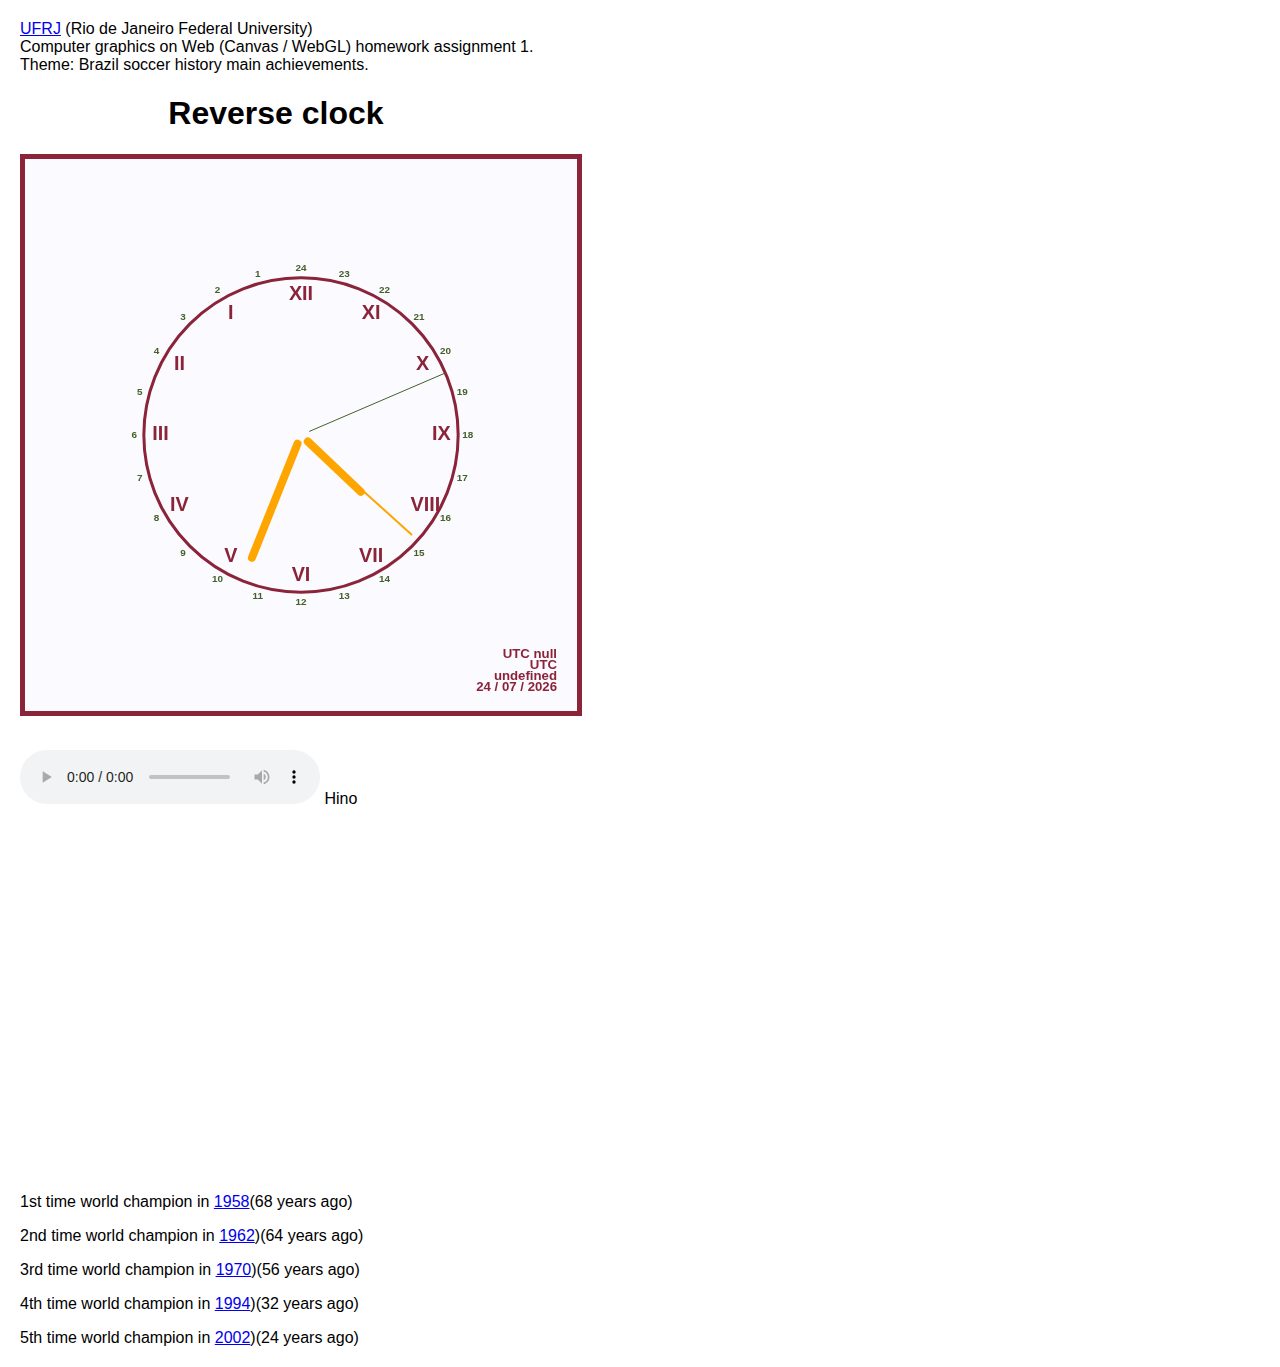
==== index.htm @ 1094c706 "Update index.htm" ====
<!DOCTYPE html>
<html><head><meta http-equiv="Content-Type" content="text/html; charset=UTF-8">
        <title>Reverse Clock</title>
        
        <meta name="viewport" content="width=device-width, initial-scale=1.0">
        <style>
        :root {
            --cgrena: #8b2439;
            --cgreen: #446127;
            --corange: orange;
            --cwhite: white;
            --cwhite1: #8b2439;
            --cwhite2: #446127;
            --cwhite3: #446127;
        }
        </style>
        <link rel="stylesheet" href="./assets/style.css">
    </head>

    <body>
        <p><a href="https://ufrj.br/">UFRJ</a> (Rio de Janeiro Federal University)<br>
        Computer graphics on Web (Canvas / WebGL) homework assignment 1.<br>
        Theme: <a href="https://www.cbf.com.br/"></a>Brazil soccer</a> history main achievements.</p>
            
        <h1>Reverse clock</h1>     
        <div id="container">
            <canvas id="clock" width="512" height="512">
                Please upgrade your browser.
            </canvas>
            <canvas id="handles" width="512" height="512">
                Please upgrade your browser.
            </canvas>
        </div>
        <br>
        <p>
            <audio title="Hino" controls loop>
                <source src="./assets/hino.mp3" type="audio/mpeg">
                Please upgrade your browser!
            </audio>
                Hino
        </p>
        <p>
            <iframe width="560" height="315" 
                    src="https://www.youtube.com/embed/FsLUU64X0EQ?si=UPJ-YPV3-LHPQC3C" 
                    title="YouTube video player" frameborder="0" allow="accelerometer; 
                    autoplay; clipboard-write; encrypted-media; gyroscope; 
                    picture-in-picture; web-share" allowfullscreen >
            </iframe>
        </p>
        <br>
        <p id="Victory1">1st time world champion in
        <a href="https://www.youtube.com/watch?v=3A3YbP9_Ty8">1958</a></p>

        <p id="Victory2">2nd time world champion in
        <a href="https://www.youtube.com/watch?v=jem14KcwK14">1962</a>)</p>

        <p id="Victory3">3rd time world champion in
        <a href="https://www.youtube.com/watch?v=XUOIJ4aFj5g">1970</a>)</p>
            
        <p id="Victory4">4th time world champion in
        <a href="https://www.youtube.com/watch?v=tYdMv1mtBDw">1994</a>)</p>
            
        <p id="Victory5">5th time world champion in
        <a href="https://www.youtube.com/watch?v=FsLUU64X0EQ">2002</a>)</p>

        <script src="./assets/suncalc.js"></script>
        <script src="./assets/clock.js"></script>
        <script src="./assets/date.js"></script>
        <script>
            document.querySelector("#Victory1").innerHTML += `(${elapsedYears("1958-06-29")} years ago)`;
            document.querySelector("#Victory2").innerHTML += `(${elapsedYears("1962-06-17")} years ago)`;
            document.querySelector("#Victory3").innerHTML += `(${elapsedYears("1970-06-21")} years ago)`;
            document.querySelector("#Victory4").innerHTML += `(${elapsedYears("1994-06-17")} years ago)`;
            document.querySelector("#Victory5").innerHTML += `(${elapsedYears("2002-06-30")} years ago)`;
        </script>
    

</body></html>
---- assets/style.css ----
:root {
    --cgrena: #8b2439;
    --cgreen: #446127;
    --corange: orange;
    --cwhite: white;
    --cwhite1: #8b2439;
    --cwhite2: #446127;
    --cwhite3: #446127;
}
body {
    margin: 20px;
    font-family: sans-serif;
}
#clock,
#handles {
    border: 5px solid #8b2439;
    padding: 20px;
    margin: 0px;
}
h1 {
    width: 512px;
    text-align: center;
    /*font-size: 30px;*/
}
#container {
    position: relative;
    height: 512px;
    margin: 0px;
    margin-bottom: 50px;
}
canvas {
    position: absolute;
}
#handles {
    z-index: 2;
}
#clock {
    background-color: #fafaff;
    z-index: 1;
}
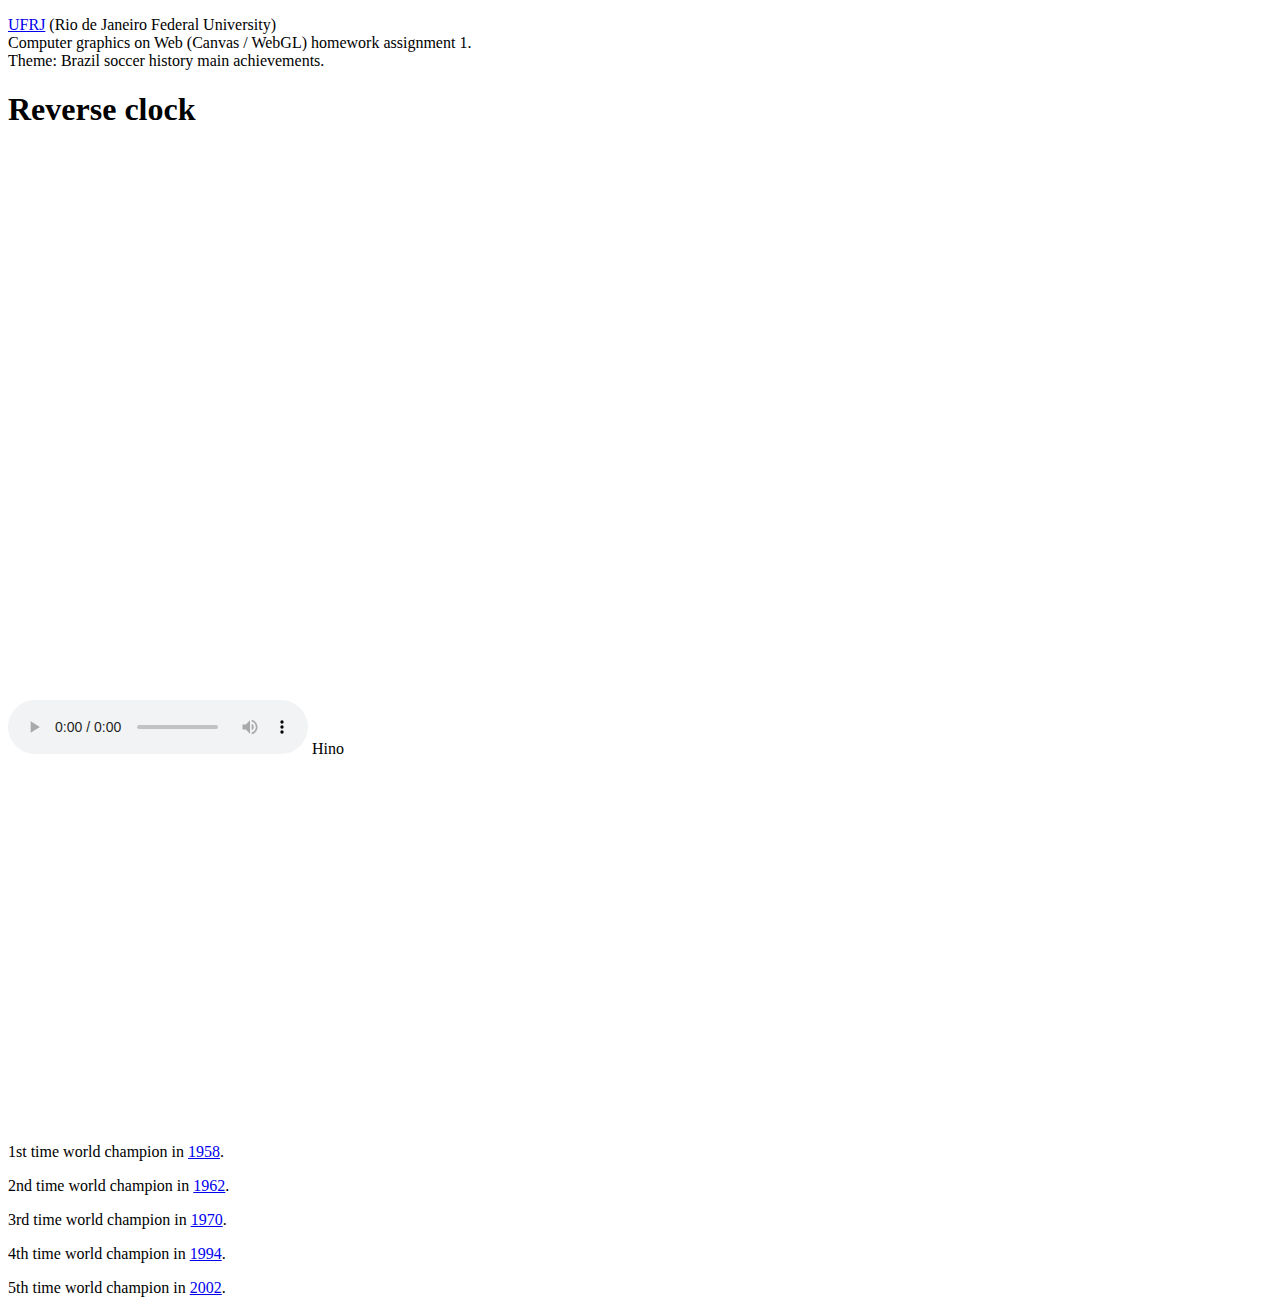
==== commit e71e80d8: "Update index.htm" ====
--- a/index.htm
+++ b/index.htm
@@ -14,7 +14,7 @@
             --cwhite3: #446127;
         }
         </style>
-        <link rel="stylesheet" href="./assets/style.css">
+        <link rel="stylesheet" href="style.css">
     </head>
 
     <body>
@@ -49,23 +49,23 @@
         </p>
         <br>
         <p id="Victory1">1st time world champion in
-        <a href="https://www.youtube.com/watch?v=3A3YbP9_Ty8">1958</a></p>
+        <a href="https://www.youtube.com/watch?v=3A3YbP9_Ty8">1958</a>. </p>
 
         <p id="Victory2">2nd time world champion in
-        <a href="https://www.youtube.com/watch?v=jem14KcwK14">1962</a>)</p>
+        <a href="https://www.youtube.com/watch?v=jem14KcwK14">1962</a>. </p>
 
         <p id="Victory3">3rd time world champion in
-        <a href="https://www.youtube.com/watch?v=XUOIJ4aFj5g">1970</a>)</p>
+        <a href="https://www.youtube.com/watch?v=XUOIJ4aFj5g">1970</a>. </p>
             
         <p id="Victory4">4th time world champion in
-        <a href="https://www.youtube.com/watch?v=tYdMv1mtBDw">1994</a>)</p>
+        <a href="https://www.youtube.com/watch?v=tYdMv1mtBDw">1994</a>. </p>
             
         <p id="Victory5">5th time world champion in
-        <a href="https://www.youtube.com/watch?v=FsLUU64X0EQ">2002</a>)</p>
+        <a href="https://www.youtube.com/watch?v=FsLUU64X0EQ">2002</a>. </p>
 
-        <script src="./assets/suncalc.js"></script>
-        <script src="./assets/clock.js"></script>
-        <script src="./assets/date.js"></script>
+        <script src="suncalc.js"></script>
+        <script src="clock.js"></script>
+        <script src="date.js"></script>
         <script>
             document.querySelector("#Victory1").innerHTML += `(${elapsedYears("1958-06-29")} years ago)`;
             document.querySelector("#Victory2").innerHTML += `(${elapsedYears("1962-06-17")} years ago)`;
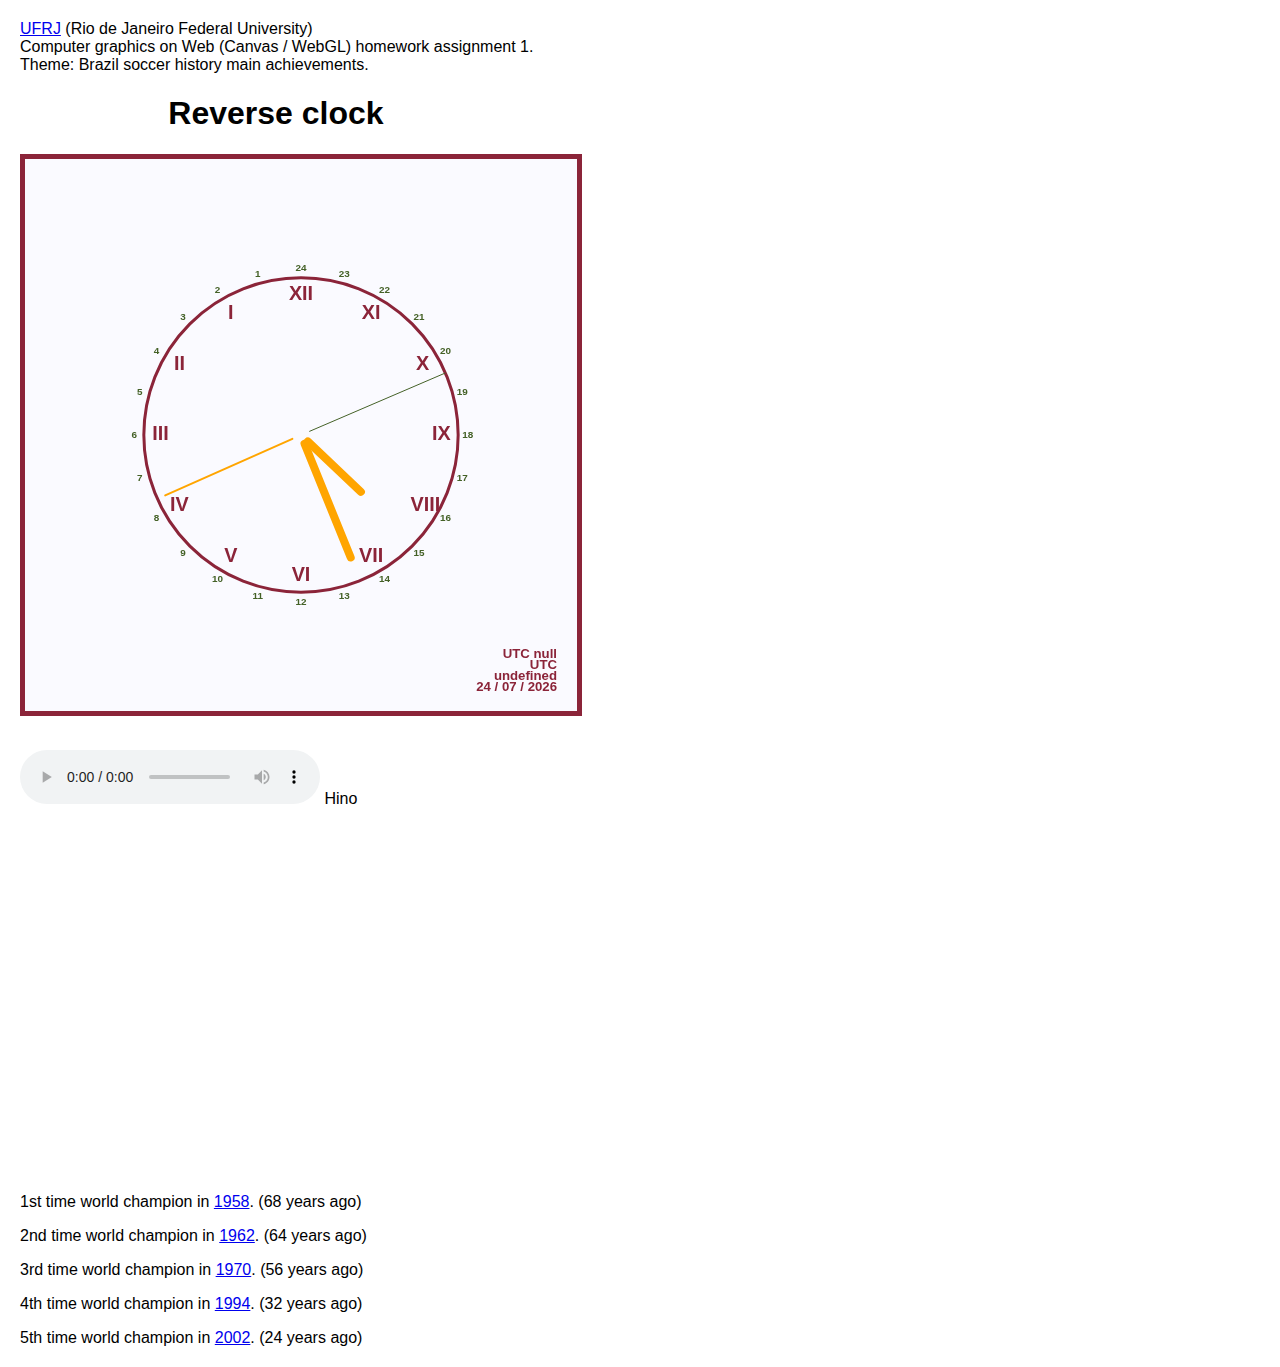
==== commit 93298e86: "p" ====
--- a/index.htm
+++ b/index.htm
@@ -34,7 +34,7 @@
         <br>
         <p>
             <audio title="Hino" controls loop>
-                <source src="./assets/hino.mp3" type="audio/mpeg">
+                <source src="hino.mp3" type="audio/mpeg">
                 Please upgrade your browser!
             </audio>
                 Hino
--- a/style.css
+++ b/style.css
@@ -0,0 +1,31 @@
+body {
+    margin: 20px;
+    font-family: sans-serif;
+}
+#clock,
+#handles {
+    border: 5px solid #8b2439;
+    padding: 20px;
+    margin: 0px;
+}
+h1 {
+    width: 512px;
+    text-align: center;
+    /*font-size: 30px;*/
+}
+#container {
+    position: relative;
+    height: 512px;
+    margin: 0px;
+    margin-bottom: 50px;
+}
+canvas {
+    position: absolute;
+}
+#handles {
+    z-index: 2;
+}
+#clock {
+    background-color: #fafaff;
+    z-index: 1;
+}
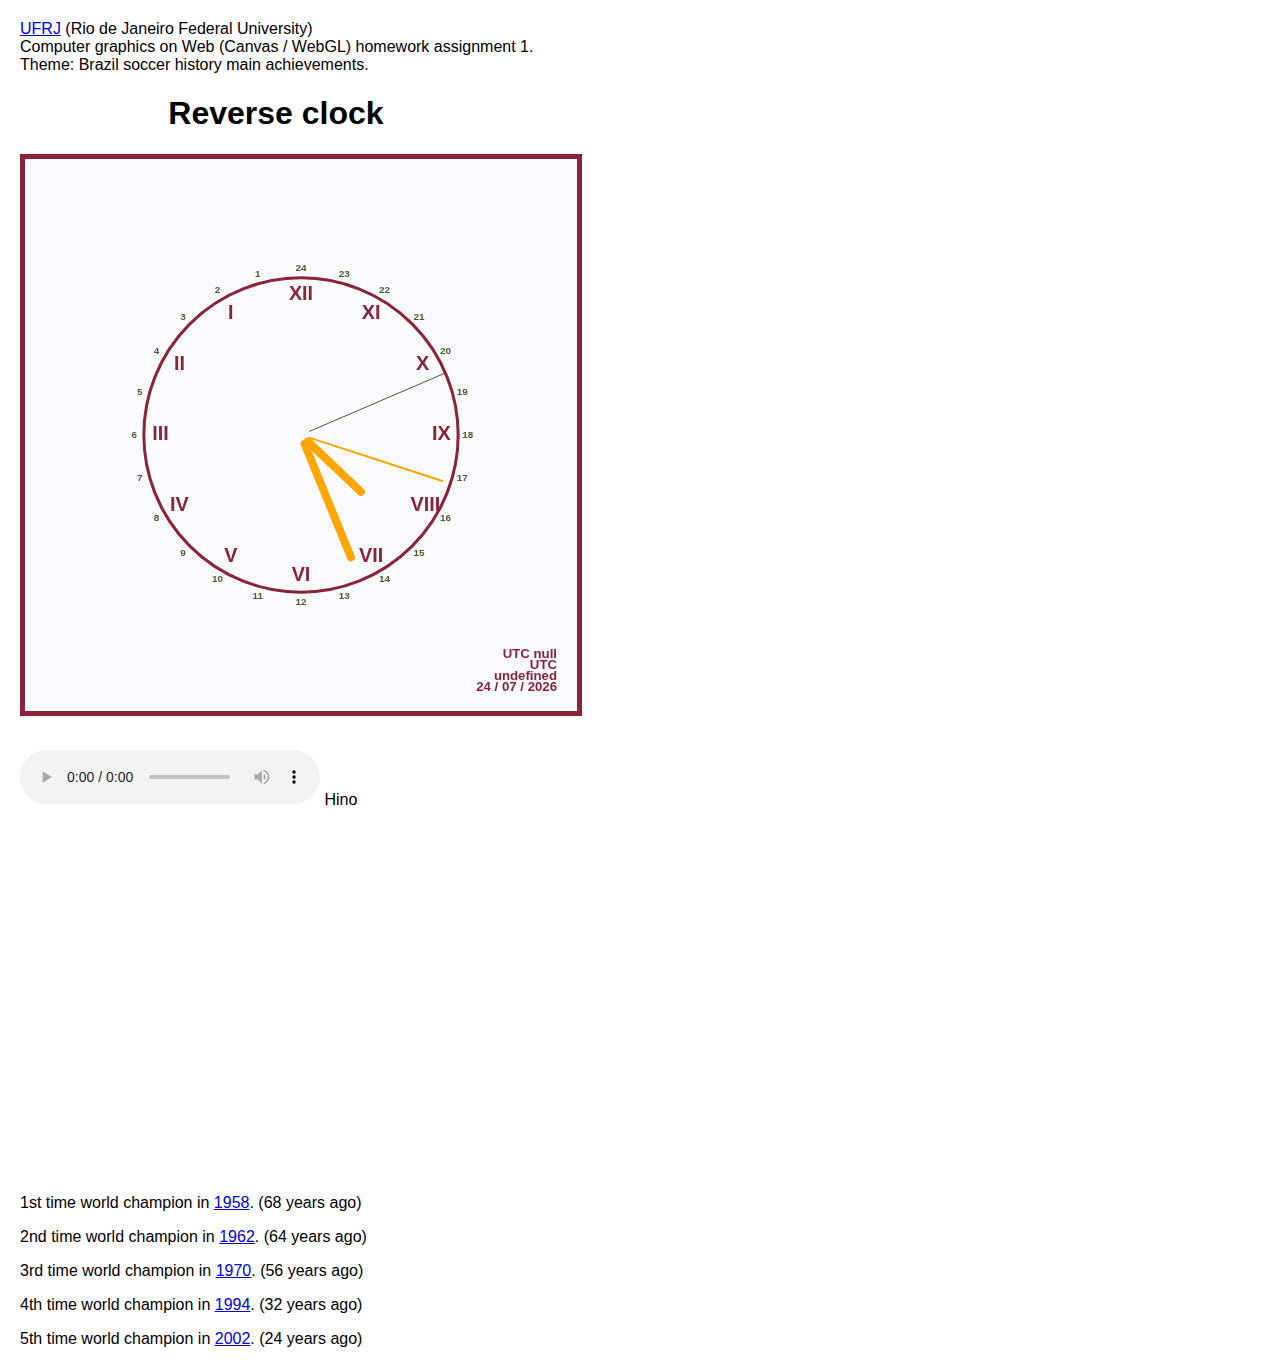
==== commit 41fd33f3: "Update index.htm" ====
--- a/index.htm
+++ b/index.htm
@@ -37,7 +37,7 @@
                 <source src="hino.mp3" type="audio/mpeg">
                 Please upgrade your browser!
             </audio>
-                Hino
+            <span style="vertical-align: middle"> Hino</span>
         </p>
         <p>
             <iframe width="560" height="315" 
@@ -66,6 +66,7 @@
         <script src="suncalc.js"></script>
         <script src="clock.js"></script>
         <script src="date.js"></script>
+
         <script>
             document.querySelector("#Victory1").innerHTML += `(${elapsedYears("1958-06-29")} years ago)`;
             document.querySelector("#Victory2").innerHTML += `(${elapsedYears("1962-06-17")} years ago)`;
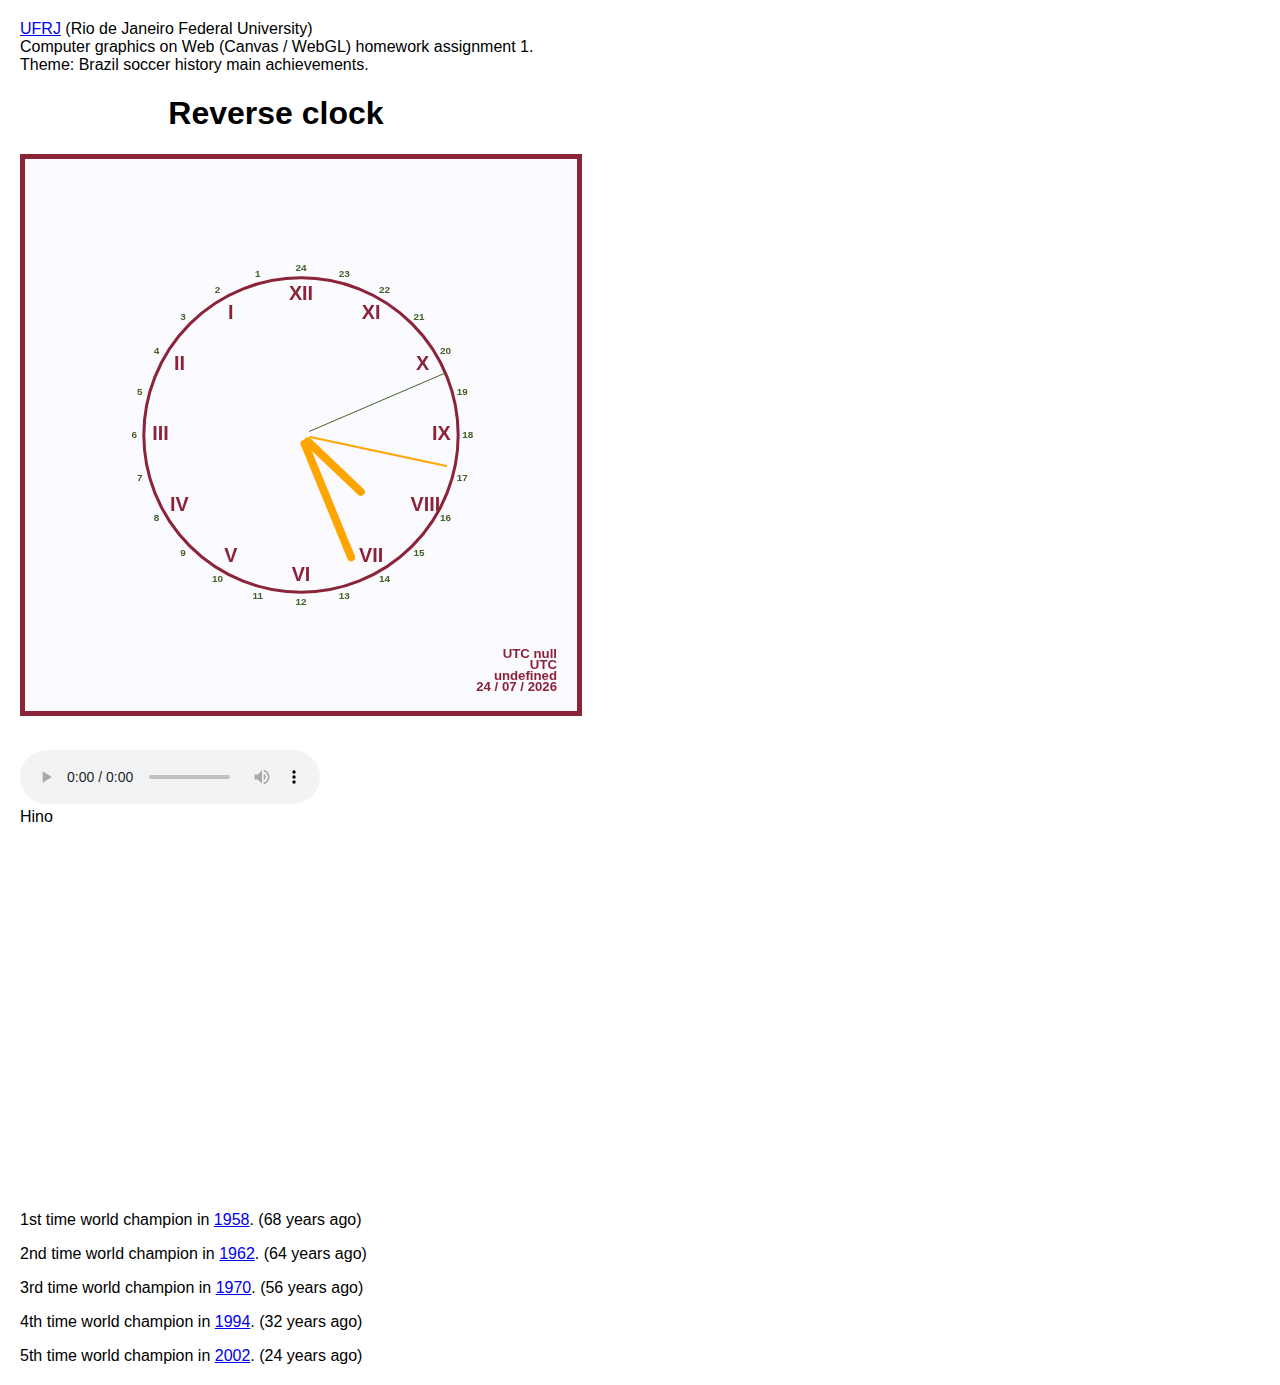
==== commit b85dd975: "Update index.htm" ====
--- a/index.htm
+++ b/index.htm
@@ -36,8 +36,7 @@
             <audio title="Hino" controls loop>
                 <source src="hino.mp3" type="audio/mpeg">
                 Please upgrade your browser!
-            </audio>
-            <span style="vertical-align: middle"> Hino</span>
+            </audio><br>Hino
         </p>
         <p>
             <iframe width="560" height="315" 
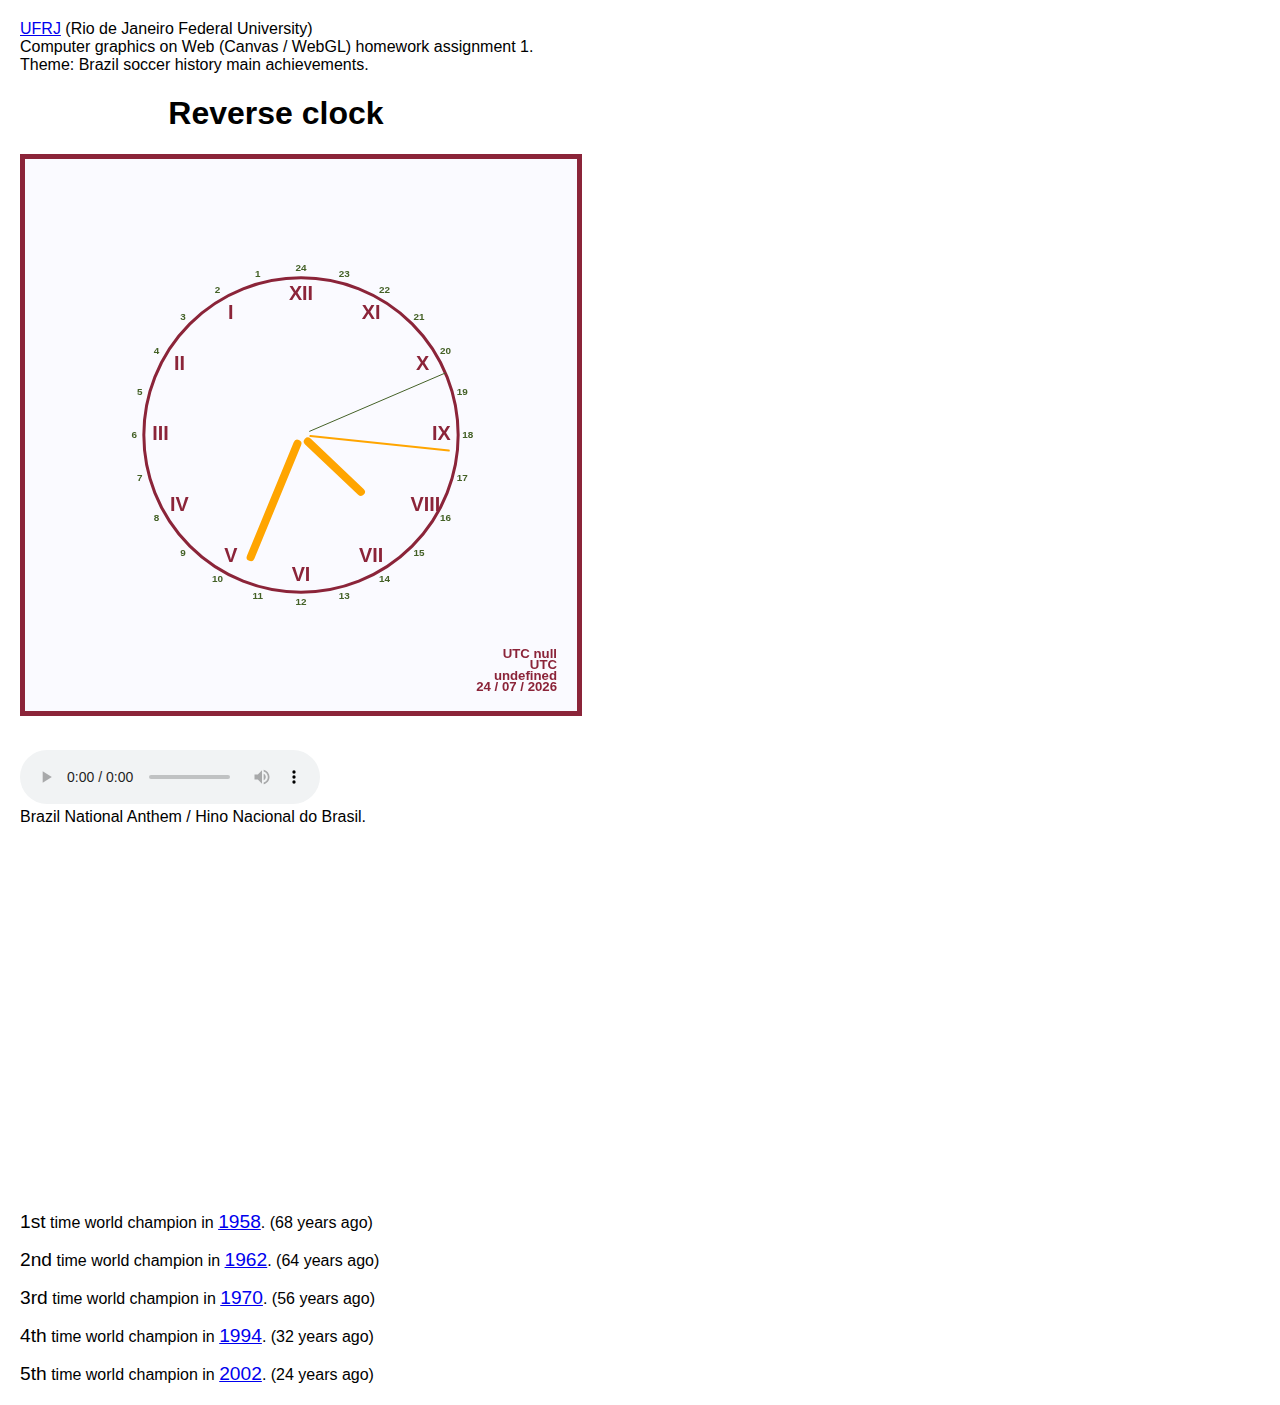
==== commit 9756cd6e: "c" ====
--- a/index.htm
+++ b/index.htm
@@ -14,7 +14,7 @@
             --cwhite3: #446127;
         }
         </style>
-        <link rel="stylesheet" href="style.css">
+        <link rel="stylesheet" href="./assets/style.css">
     </head>
 
     <body>
@@ -34,9 +34,10 @@
         <br>
         <p>
             <audio title="Hino" controls loop>
-                <source src="hino.mp3" type="audio/mpeg">
+                <source src="./assets/hino.mp3" type="audio/mpeg">
                 Please upgrade your browser!
-            </audio><br>Hino
+            </audio>
+        <br>Brazil National Anthem / Hino Nacional do Brasil.
         </p>
         <p>
             <iframe width="560" height="315" 
@@ -47,24 +48,24 @@
             </iframe>
         </p>
         <br>
-        <p id="Victory1">1st time world champion in
-        <a href="https://www.youtube.com/watch?v=3A3YbP9_Ty8">1958</a>. </p>
+        <p id="Victory1"><big>1st</big> time world champion in
+        <big><a href="https://www.youtube.com/watch?v=3A3YbP9_Ty8">1958</a></big>. </p>
 
-        <p id="Victory2">2nd time world champion in
-        <a href="https://www.youtube.com/watch?v=jem14KcwK14">1962</a>. </p>
+        <p id="Victory2"><big>2nd</big> time world champion in
+        <big><a href="https://www.youtube.com/watch?v=jem14KcwK14">1962</a></big>. </p>
 
-        <p id="Victory3">3rd time world champion in
-        <a href="https://www.youtube.com/watch?v=XUOIJ4aFj5g">1970</a>. </p>
+        <p id="Victory3"><big>3rd</big> time world champion in
+        <big><a href="https://www.youtube.com/watch?v=XUOIJ4aFj5g">1970</a></big>. </p>
             
-        <p id="Victory4">4th time world champion in
-        <a href="https://www.youtube.com/watch?v=tYdMv1mtBDw">1994</a>. </p>
+        <p id="Victory4"><big>4th</big> time world champion in
+        <big><a href="https://www.youtube.com/watch?v=tYdMv1mtBDw">1994</a></big>. </p>
             
-        <p id="Victory5">5th time world champion in
-        <a href="https://www.youtube.com/watch?v=FsLUU64X0EQ">2002</a>. </p>
+        <p id="Victory5"><big>5th</big> time world champion in
+        <big><a href="https://www.youtube.com/watch?v=FsLUU64X0EQ">2002</a></big>. </p>
 
         <script src="suncalc.js"></script>
-        <script src="clock.js"></script>
-        <script src="date.js"></script>
+        <script src="./assets/clock.js"></script>
+        <script src="./assets/date.js"></script>
 
         <script>
             document.querySelector("#Victory1").innerHTML += `(${elapsedYears("1958-06-29")} years ago)`;
--- a/assets/style.css
+++ b/assets/style.css
@@ -0,0 +1,31 @@
+body {
+    margin: 20px;
+    font-family: sans-serif;
+}
+#clock,
+#handles {
+    border: 5px solid #8b2439;
+    padding: 20px;
+    margin: 0px;
+}
+h1 {
+    width: 512px;
+    text-align: center;
+    /*font-size: 30px;*/
+}
+#container {
+    position: relative;
+    height: 512px;
+    margin: 0px;
+    margin-bottom: 50px;
+}
+canvas {
+    position: absolute;
+}
+#handles {
+    z-index: 2;
+}
+#clock {
+    background-color: #fafaff;
+    z-index: 1;
+}
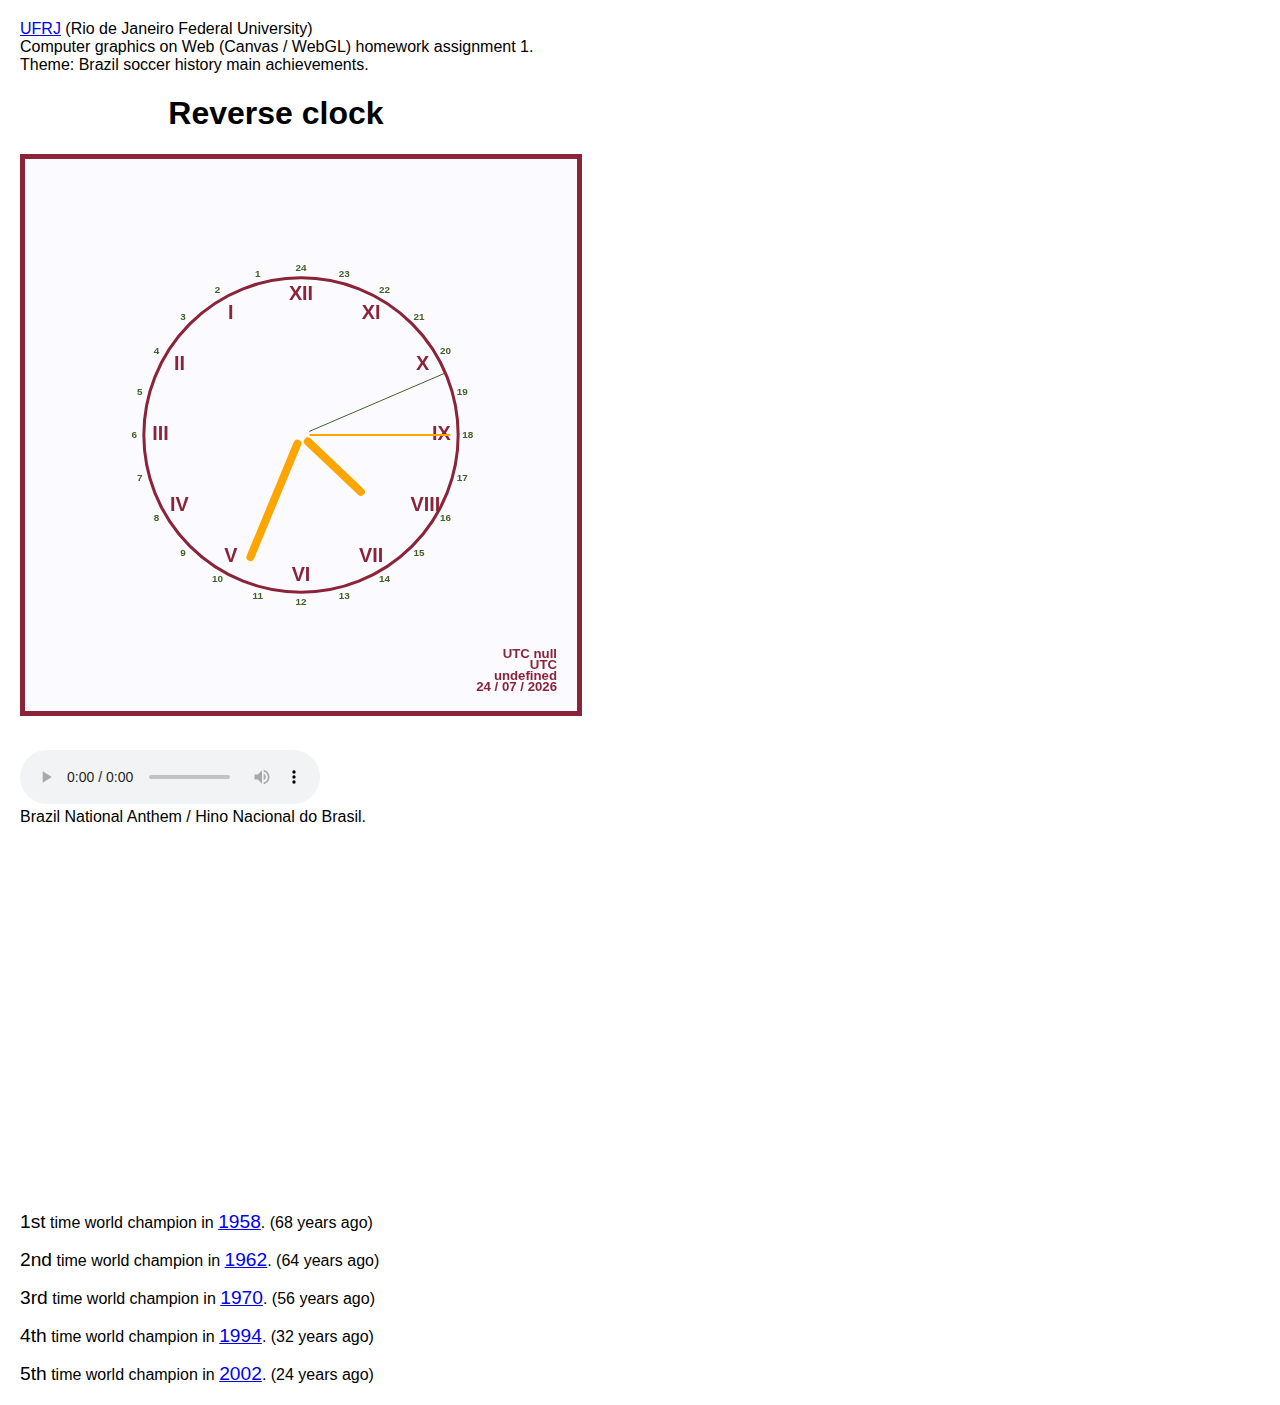
==== commit 2ccfce63: "Update index.htm" ====
--- a/index.htm
+++ b/index.htm
@@ -63,7 +63,7 @@
         <p id="Victory5"><big>5th</big> time world champion in
         <big><a href="https://www.youtube.com/watch?v=FsLUU64X0EQ">2002</a></big>. </p>
 
-        <script src="suncalc.js"></script>
+        <script src="./assets/suncalc.js"></script>
         <script src="./assets/clock.js"></script>
         <script src="./assets/date.js"></script>
 
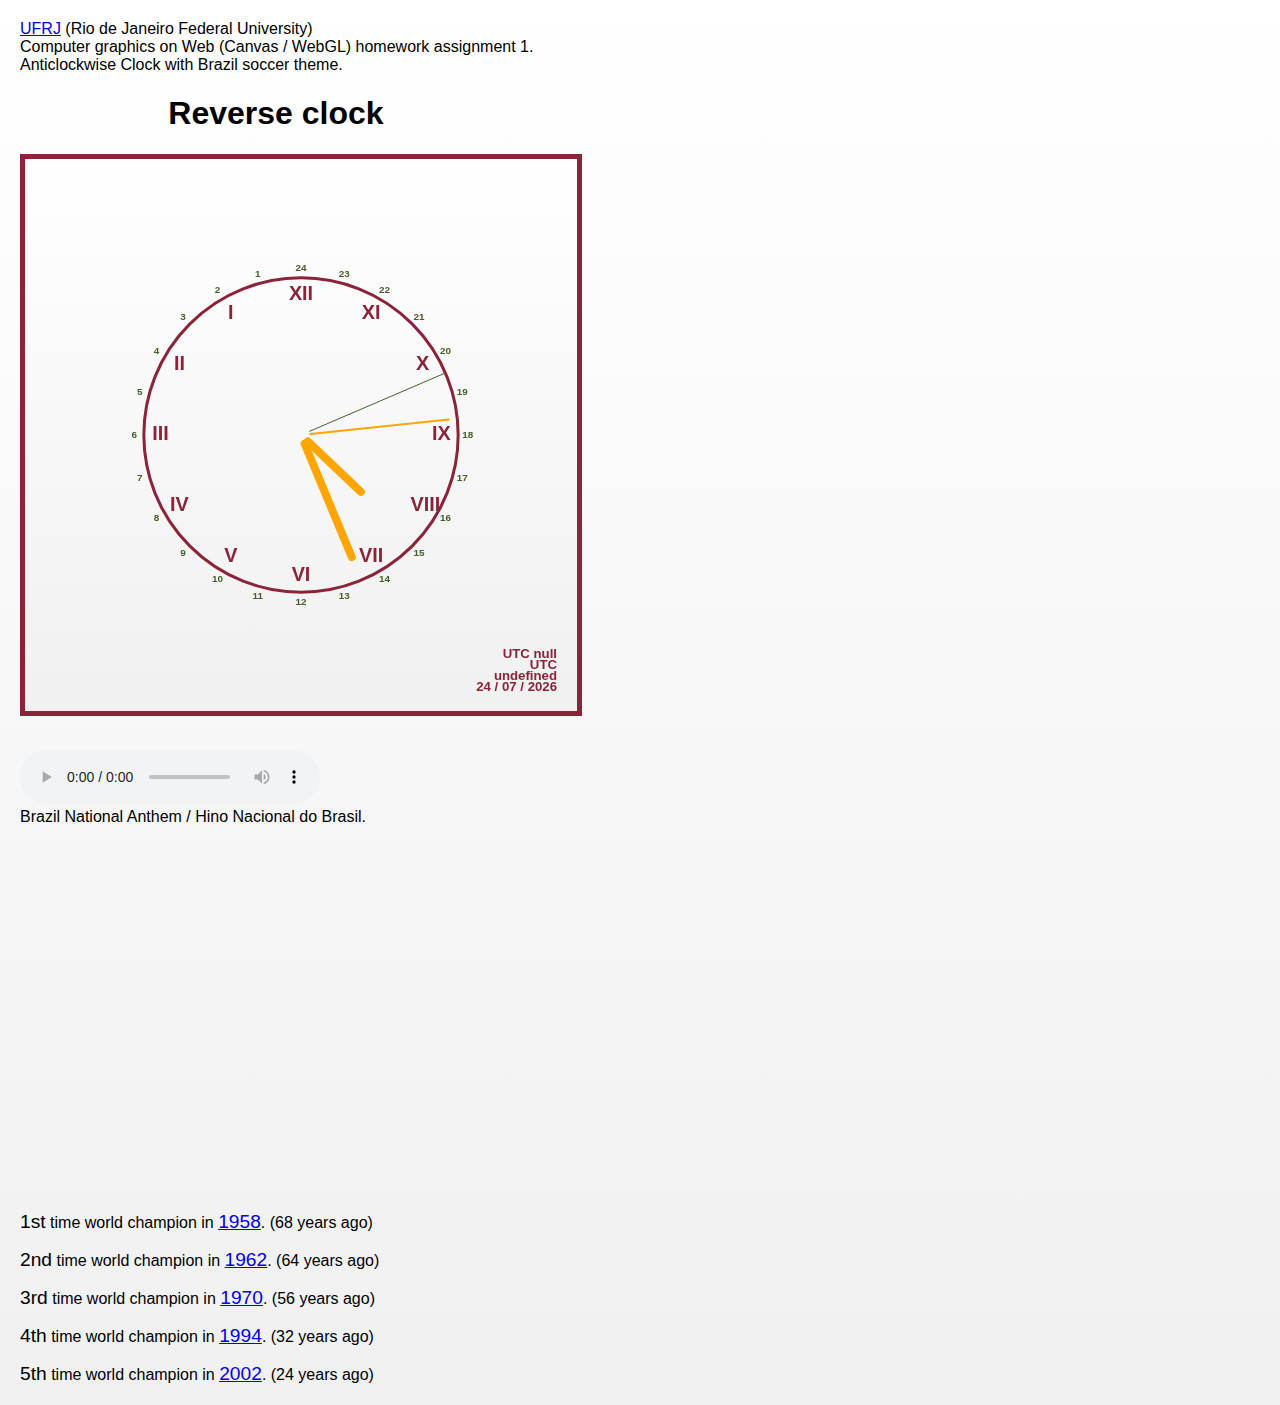
==== commit d1b4b1fd: "Update index.htm" ====
--- a/index.htm
+++ b/index.htm
@@ -20,7 +20,7 @@
     <body>
         <p><a href="https://ufrj.br/">UFRJ</a> (Rio de Janeiro Federal University)<br>
         Computer graphics on Web (Canvas / WebGL) homework assignment 1.<br>
-        Theme: <a href="https://www.cbf.com.br/"></a>Brazil soccer</a> history main achievements.</p>
+        Anticlockwise Clock with <a href="https://www.cbf.com.br/"></a>Brazil soccer</a> theme.</p>
             
         <h1>Reverse clock</h1>     
         <div id="container">
--- a/assets/style.css
+++ b/assets/style.css
@@ -1,6 +1,7 @@
 body {
     margin: 20px;
     font-family: sans-serif;
+    background: linear-gradient(0deg, rgba(240,240,240,1) 0%, rgb(255, 255, 255) 100%);
 }
 #clock,
 #handles {
@@ -26,6 +27,6 @@
     z-index: 2;
 }
 #clock {
-    background-color: #fafaff;
+    background: linear-gradient(0deg, rgba(240,240,240,1) 0%, rgb(255, 255, 255) 100%);
     z-index: 1;
 }
